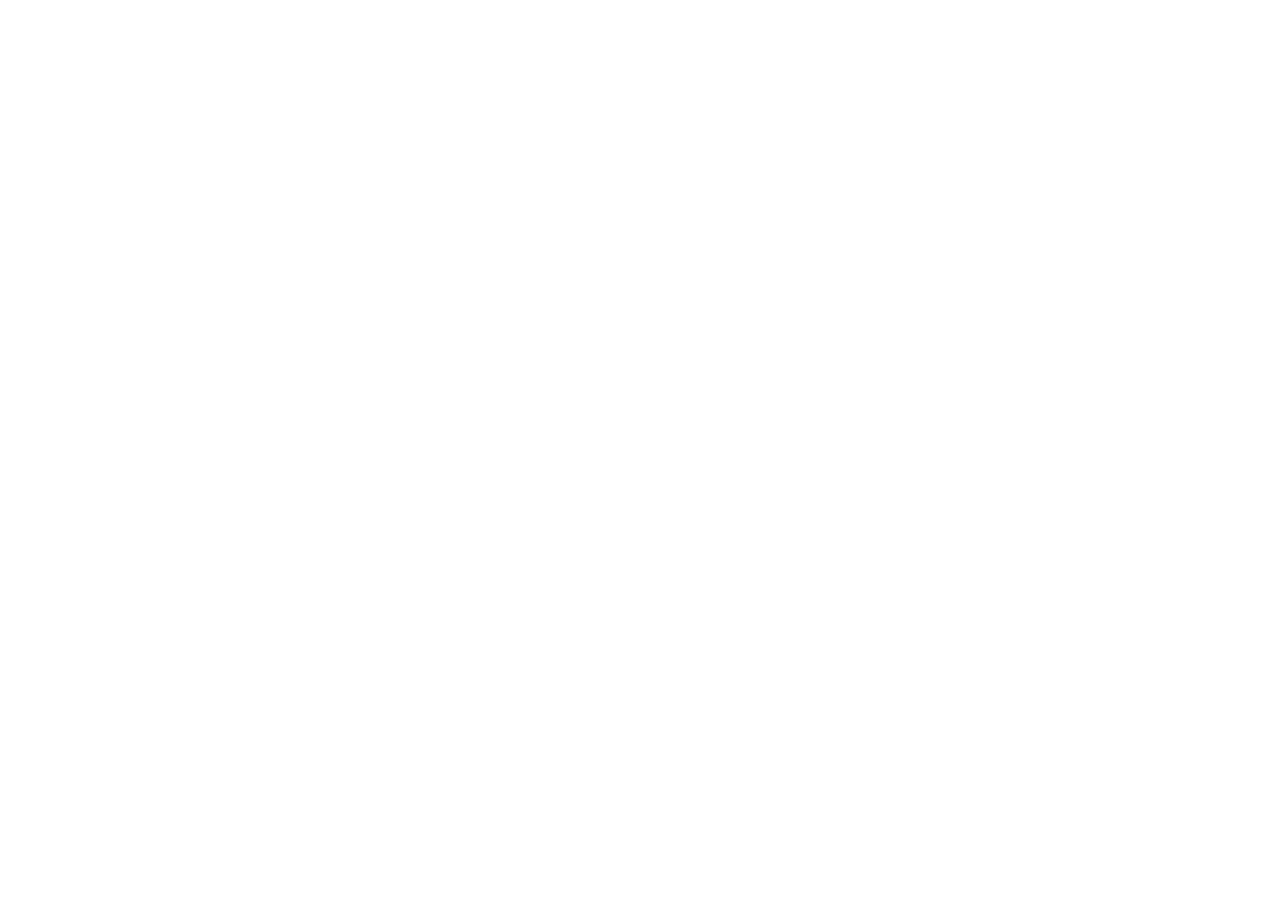
==== www/index.html @ e6be917a "premier test" ====
<!DOCTYPE html>
<html lang="fr">
    <head>
        <meta charset="UTF-8">
        <link type="text/css" rel="stylesheet" href="css/reset.css"/>
        <link type="text/css" rel="stylesheet" href="css/general.scss"/>
        <link rel="preconnect" href="https://fonts.gstatic.com">
        <link href="https://fonts.googleapis.com/css2?family=Roboto&display=swap" rel="stylesheet">
        <title>Weather</title>
    </head>
<body>
    
</body>




</html>
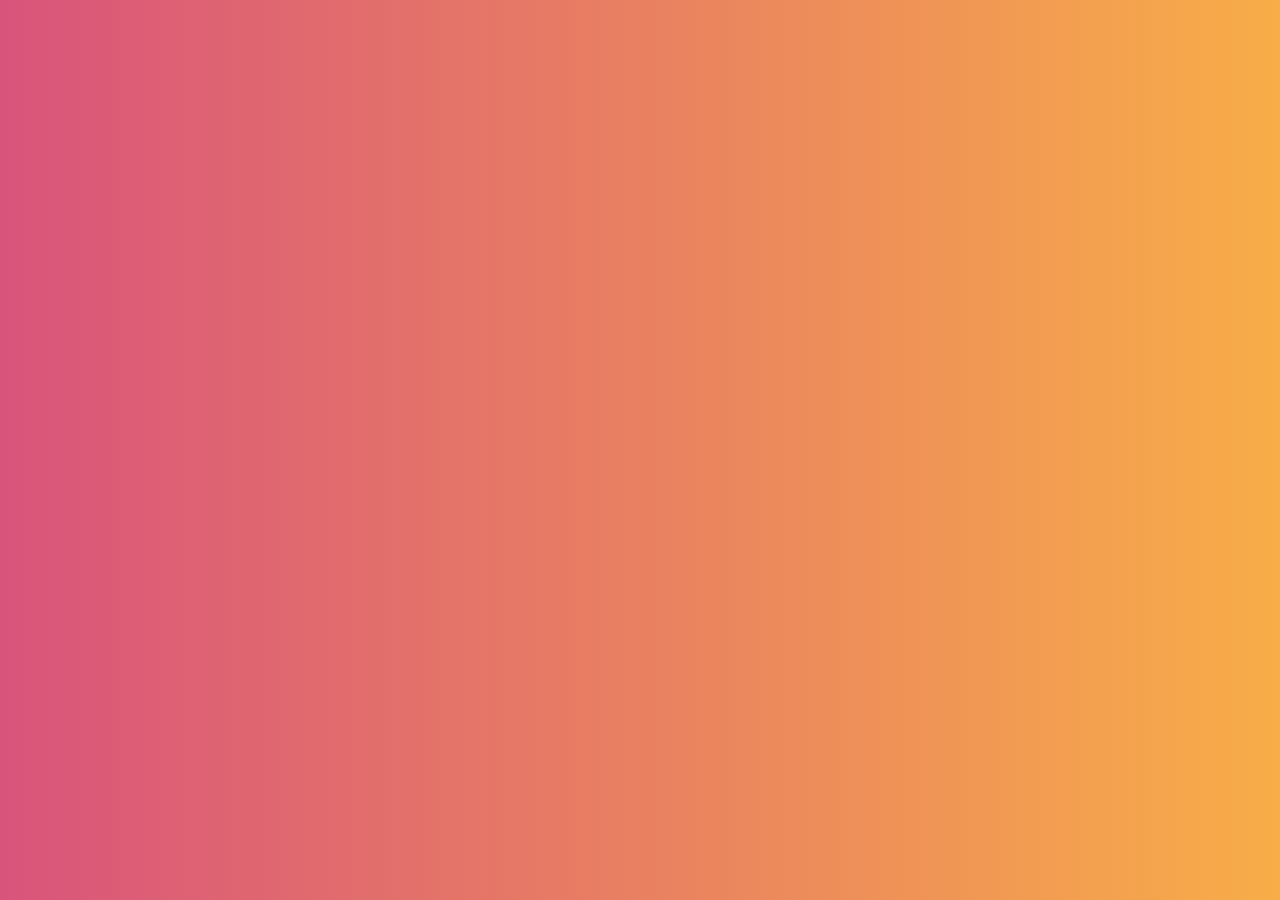
==== commit 64a5c69c: "background" ====
--- a/www/index.html
+++ b/www/index.html
@@ -2,8 +2,7 @@
 <html lang="fr">
     <head>
         <meta charset="UTF-8">
-        <link type="text/css" rel="stylesheet" href="css/reset.css"/>
-        <link type="text/css" rel="stylesheet" href="css/general.scss"/>
+        <link type="text/css" rel="stylesheet" href="css/general.css"/>
         <link rel="preconnect" href="https://fonts.gstatic.com">
         <link href="https://fonts.googleapis.com/css2?family=Roboto&display=swap" rel="stylesheet">
         <title>Weather</title>
--- a/www/css/general.css
+++ b/www/css/general.css
@@ -0,0 +1,4 @@
+body{
+    background: linear-gradient(90deg,#D9547B, #F8AD48);
+      }
+      
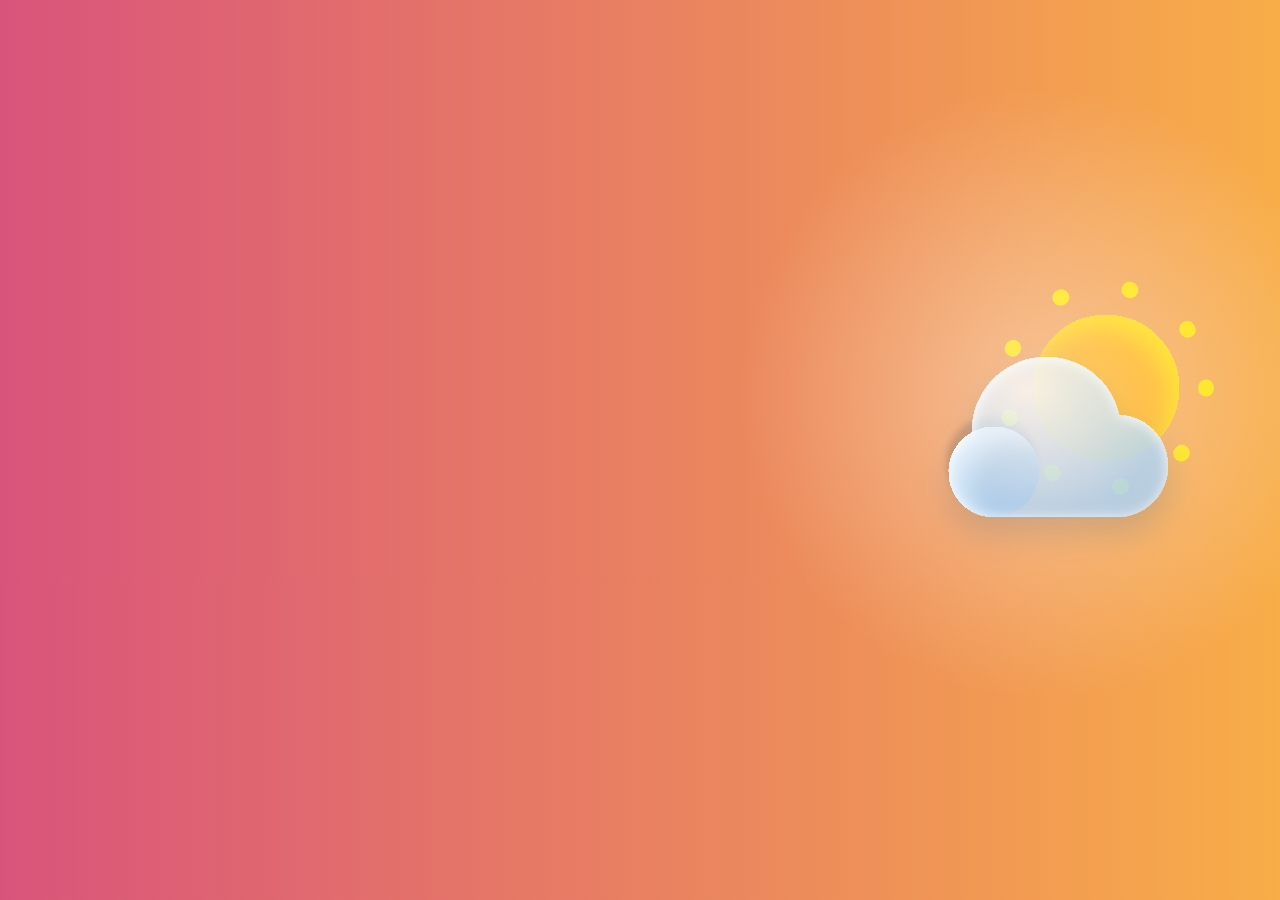
==== commit 8171575b: "nuageux" ====
--- a/www/index.html
+++ b/www/index.html
@@ -8,7 +8,9 @@
         <title>Weather</title>
     </head>
 <body>
-    
+    <img class="lumiere" src="images/lumiere.svg" alt="lumiere">
+    <img class="nuageux" src="images/nuageux.svg" alt="nuageux">
+
 </body>
 
 
--- a/www/css/general.css
+++ b/www/css/general.css
@@ -2,3 +2,12 @@
     background: linear-gradient(90deg,#D9547B, #F8AD48);
       }
       
+.lumiere{
+    position: absolute;
+    padding-left: 731px;
+    padding-top: 79px;
+}
+.nuageux{
+    padding-left: 909px;
+    padding-top: 271px;
+}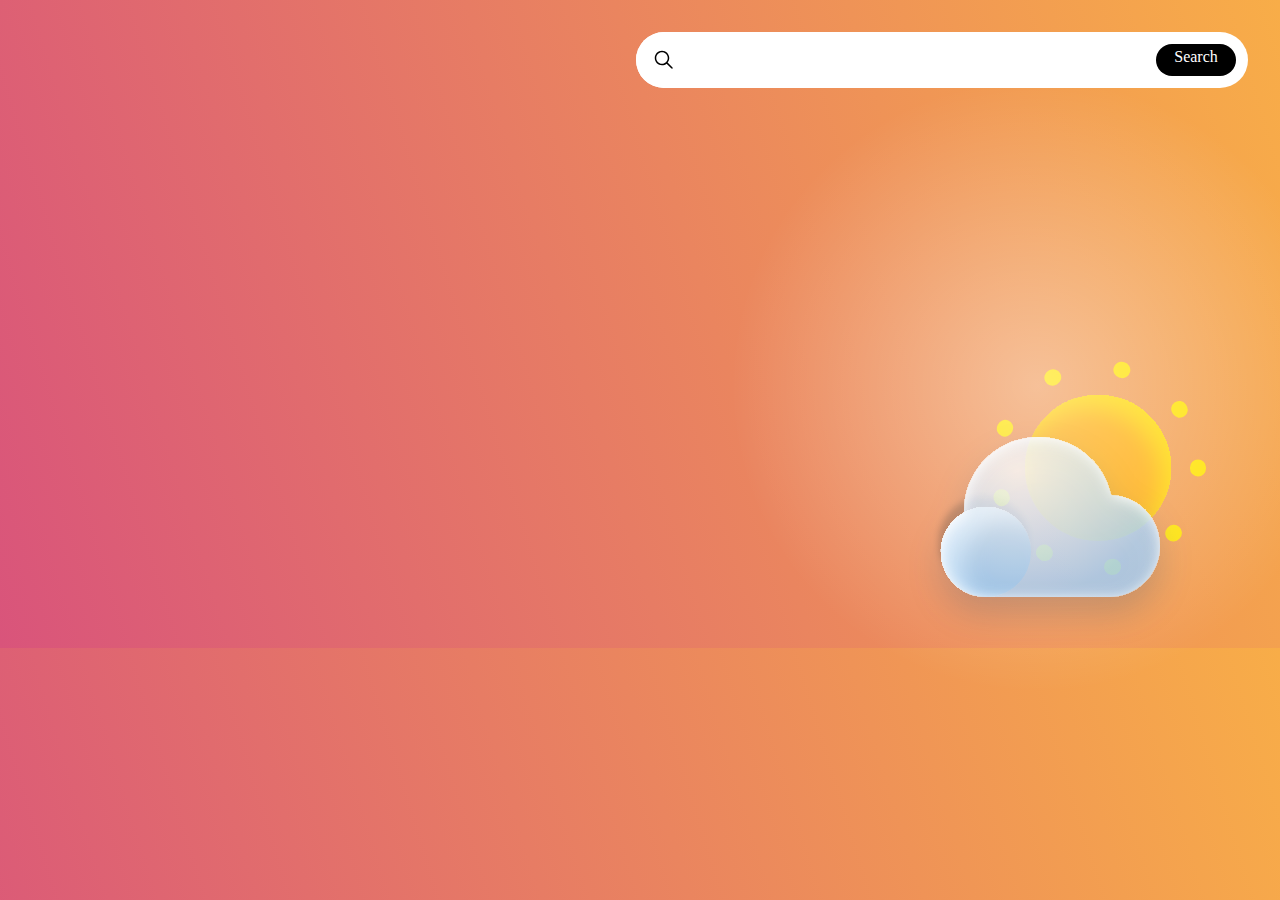
==== commit 200dae35: "body + css debut" ====
--- a/www/index.html
+++ b/www/index.html
@@ -3,11 +3,22 @@
     <head>
         <meta charset="UTF-8">
         <link type="text/css" rel="stylesheet" href="css/general.css"/>
+        <link type="text/css" rel="stylesheet" href="scss/styles.css"/>
+        <link rel="stylesheet" href="css/libs/reset.css">
         <link rel="preconnect" href="https://fonts.gstatic.com">
         <link href="https://fonts.googleapis.com/css2?family=Roboto&display=swap" rel="stylesheet">
         <title>Weather</title>
     </head>
 <body>
+<!-- Début du Body -->
+    <div class="recherche">
+        <img src="images/recherche.svg">
+        <div class="recherche-btn">
+            <p>Search</p>
+        </div>
+    </div>
+
+
     <img class="lumiere" src="images/lumiere.svg" alt="lumiere">
     <img class="nuageux" src="images/nuageux.svg" alt="nuageux">
 
--- a/www/css/general.css
+++ b/www/css/general.css
@@ -1,7 +1,35 @@
 body{
-    background: linear-gradient(90deg,#D9547B, #F8AD48);
+    background: linear-gradient(72.85deg,#D9547B 0%, #F8AD48 100%);
+    font-family: 'Roboto', sans-serif;
       }
-      
+    
+
+.recherche{
+    width: 612px;
+    height: 56px;
+    background-color: white;
+    border-radius: 100px;
+    float:right;
+    margin-right:32px;
+    margin-top:32px;
+}
+
+.recherche-btn{
+    float:right;
+    background-color:black;
+    width: 80px;
+    height: 32px;
+    margin-top: 12px;
+    margin-right:12px;
+    border-radius: 100px;
+}
+
+.recherche-btn p{
+    margin-top: 5px;
+    color:white;
+    text-align: center;
+}
+
 .lumiere{
     position: absolute;
     padding-left: 731px;
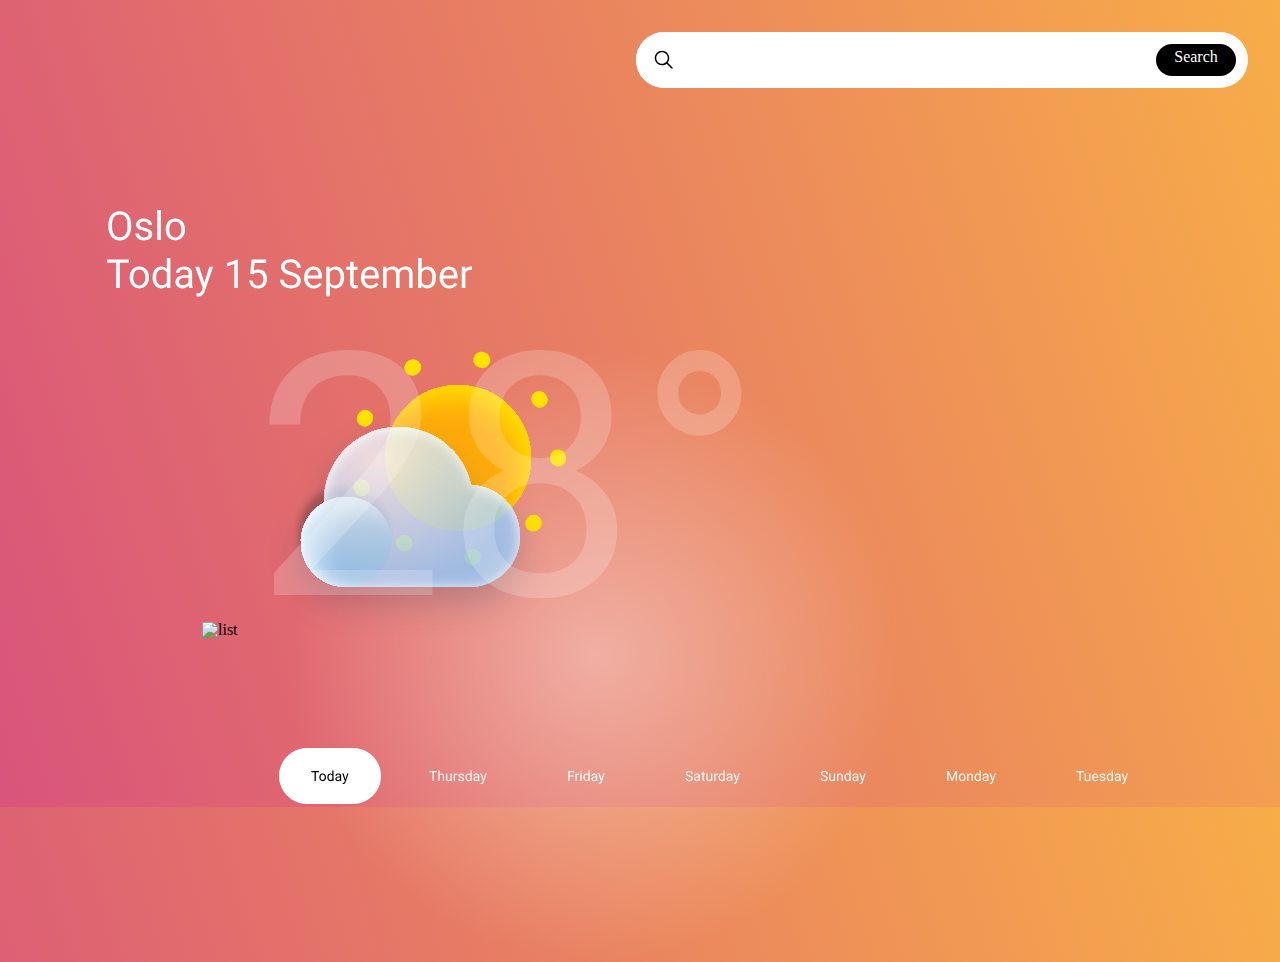
==== commit c8d7addb: "0" ====
--- a/www/index.html
+++ b/www/index.html
@@ -6,7 +6,7 @@
         <link type="text/css" rel="stylesheet" href="scss/styles.css"/>
         <link rel="stylesheet" href="css/libs/reset.css">
         <link rel="preconnect" href="https://fonts.gstatic.com">
-        <link href="https://fonts.googleapis.com/css2?family=Roboto&display=swap" rel="stylesheet">
+        <link href="https://fonts.googleapis.com/css2?family=Roboto&display=swap" rel="stylesheet">     
         <title>Weather</title>
     </head>
 <body>
@@ -17,10 +17,18 @@
             <p>Search</p>
         </div>
     </div>
+    
+    
 
 
+
+    <img class="jour" src="images/jour.svg" alt="jour">
+    <img class="list" src="images/list.svg" alt="list">
+    <img class="temp" src="images/temp.svg" alt="temp">
     <img class="lumiere" src="images/lumiere.svg" alt="lumiere">
     <img class="nuageux" src="images/nuageux.svg" alt="nuageux">
+    <img class="semaine" src="images/semaine.svg" alt="semaine">
+
 
 </body>
 
--- a/www/css/general.css
+++ b/www/css/general.css
@@ -30,12 +30,36 @@
     text-align: center;
 }
 
+.contenu{
+    margin-top:106px;
+    margin-left:202px;
+    color:white;
+}
+
+.jour{
+    padding-left: 106px;
+    padding-top: 202px;
+}
+.list{
+    padding-left: 202px;
+    padding-top: 48px;
+}
+.temp{
+    position: absolute;
+    padding-left: 27px;
+    padding-top: 48px;
+}
 .lumiere{
+    z-index: -1;
     position: absolute;
-    padding-left: 731px;
-    padding-top: 79px;
+    padding-left: 48px;
+    padding-top: 48px;
 }
 .nuageux{
-    padding-left: 909px;
-    padding-top: 271px;
+    padding-left: 27px;
+    padding-top: 48px;
+}
+.semaine{
+    padding-left: 279px;
+    padding-top: 110px;
 }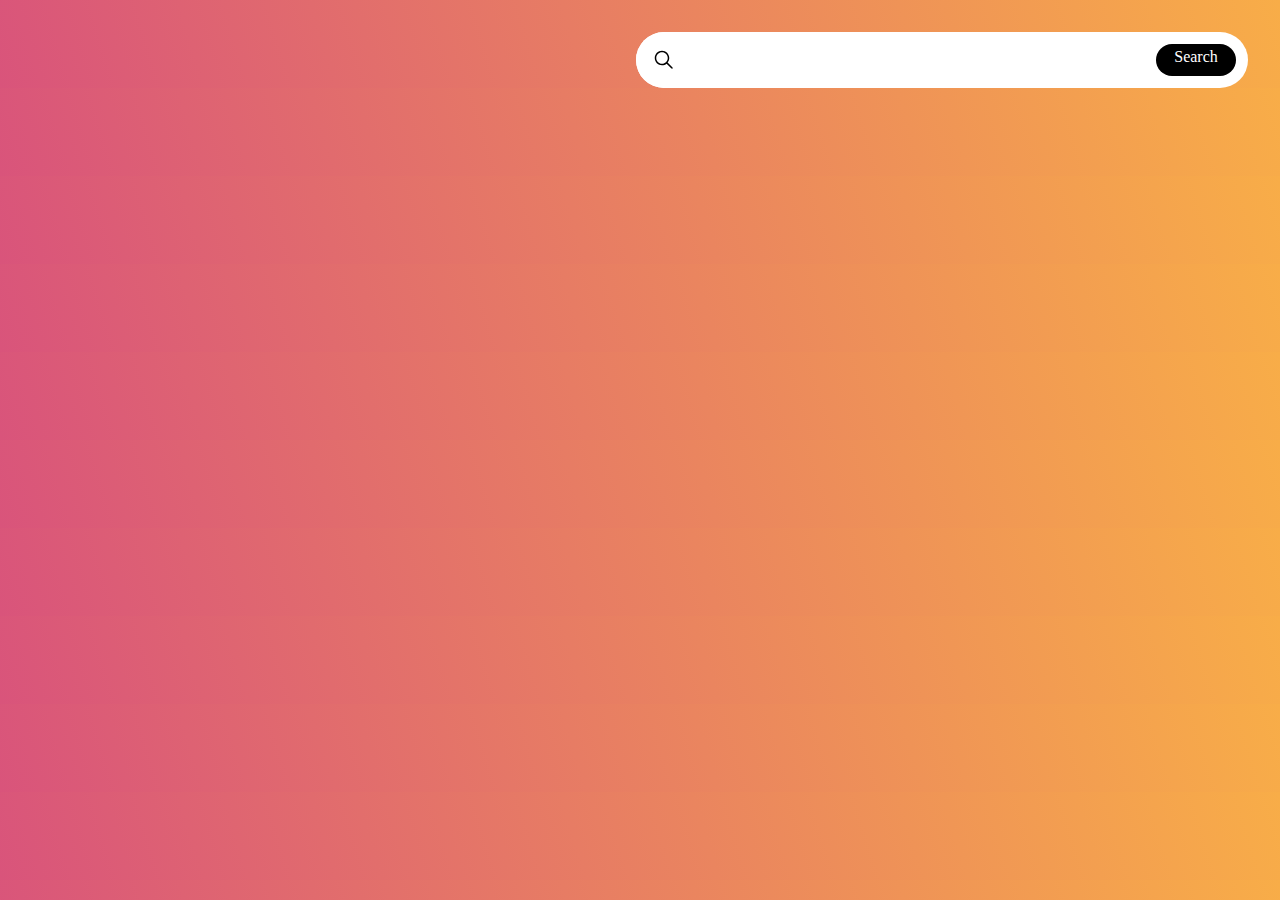
==== commit cdfef127: "repars a 0" ====
--- a/www/index.html
+++ b/www/index.html
@@ -18,16 +18,6 @@
         </div>
     </div>
     
-    
-
-
-
-    <img class="jour" src="images/jour.svg" alt="jour">
-    <img class="list" src="images/list.svg" alt="list">
-    <img class="temp" src="images/temp.svg" alt="temp">
-    <img class="lumiere" src="images/lumiere.svg" alt="lumiere">
-    <img class="nuageux" src="images/nuageux.svg" alt="nuageux">
-    <img class="semaine" src="images/semaine.svg" alt="semaine">
 
 
 </body>
--- a/www/css/general.css
+++ b/www/css/general.css
@@ -30,36 +30,3 @@
     text-align: center;
 }
 
-.contenu{
-    margin-top:106px;
-    margin-left:202px;
-    color:white;
-}
-
-.jour{
-    padding-left: 106px;
-    padding-top: 202px;
-}
-.list{
-    padding-left: 202px;
-    padding-top: 48px;
-}
-.temp{
-    position: absolute;
-    padding-left: 27px;
-    padding-top: 48px;
-}
-.lumiere{
-    z-index: -1;
-    position: absolute;
-    padding-left: 48px;
-    padding-top: 48px;
-}
-.nuageux{
-    padding-left: 27px;
-    padding-top: 48px;
-}
-.semaine{
-    padding-left: 279px;
-    padding-top: 110px;
-}